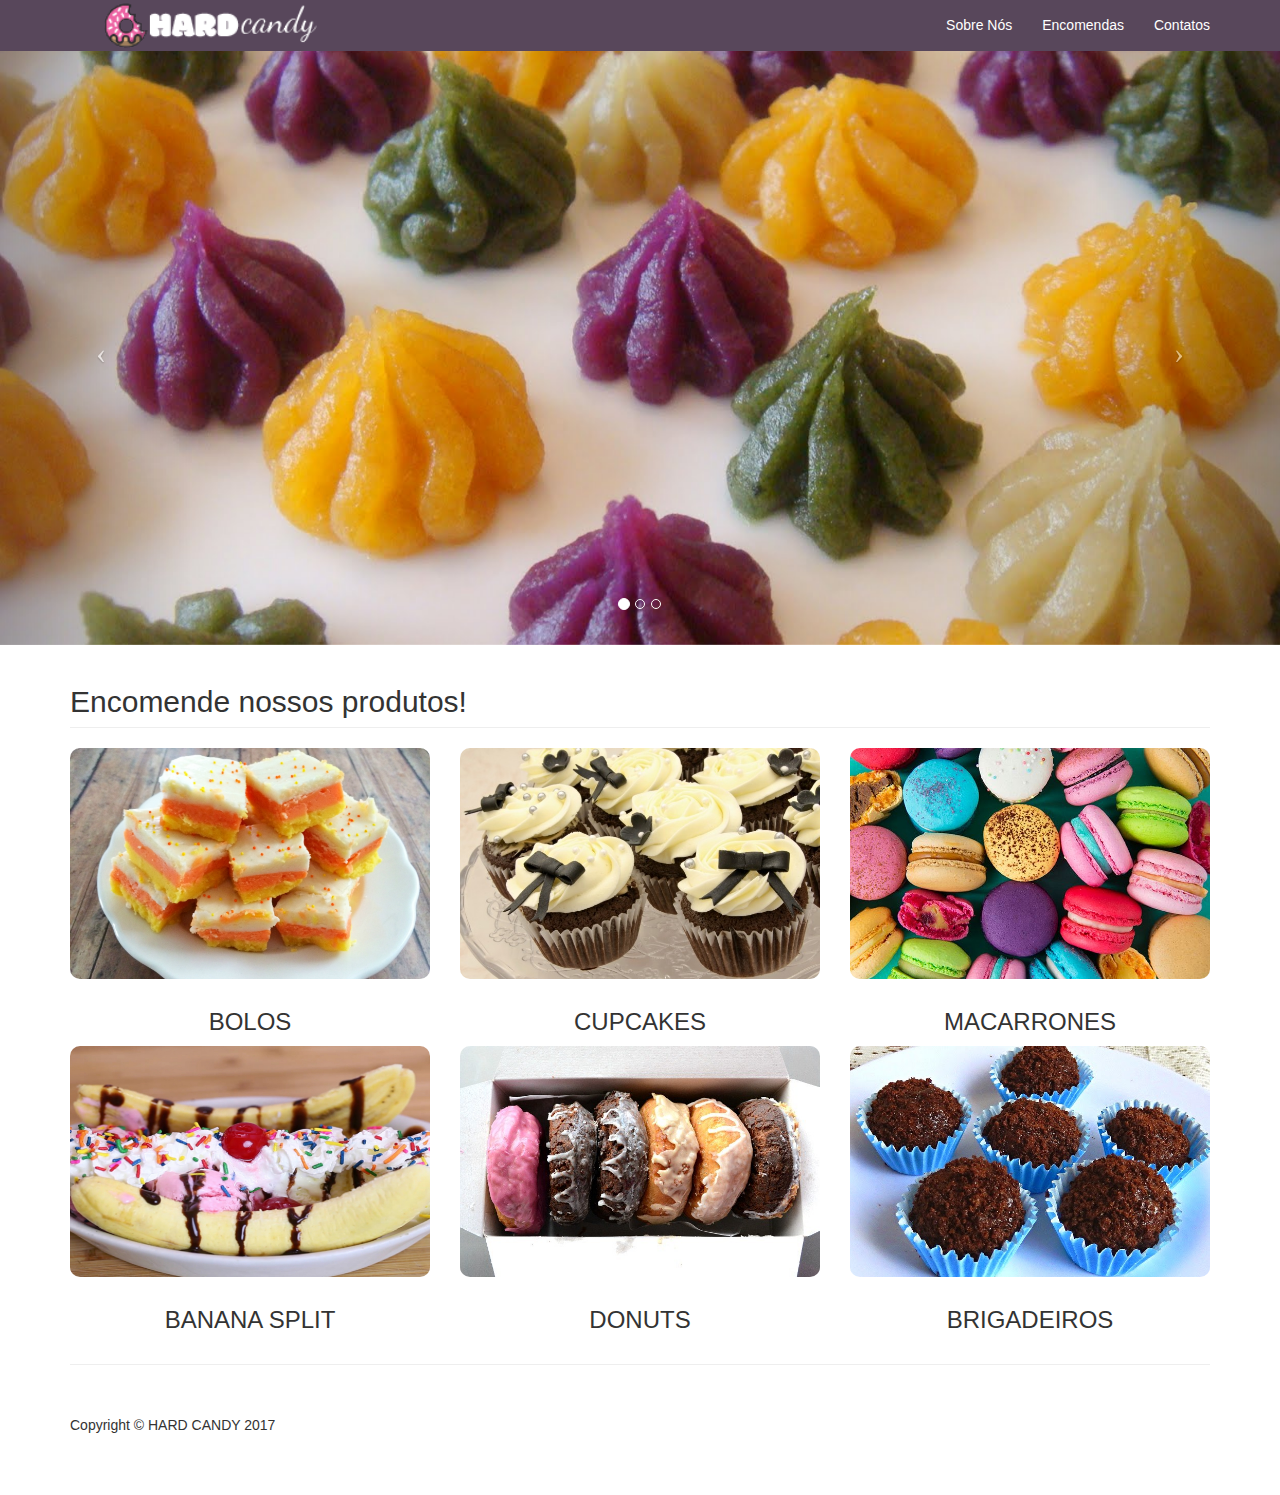
==== index.html @ cc89b590 "mais detalhes dos produtos na página inicial adicionado" ====
<!DOCTYPE html>
<html lang="en">

<head>

    <meta charset="utf-8">
    <meta http-equiv="X-UA-Compatible" content="IE=edge">
    <meta name="viewport" content="width=device-width, initial-scale=1">
    <meta name="description" content="">
    <meta name="author" content="">

    <!-- external font -->
    <link href="https://fonts.googleapis.com/css?family=Sarina" rel="stylesheet">
    <link href="https://fonts.googleapis.com/css?family=Dancing+Script" rel="stylesheet">

    <title>HARD CANDY &copy;</title>
    <link rel="shortcut icon" href="images/icon.png">

    <!-- Bootstrap Core CSS -->
    <link href="css/bootstrap.min.css" rel="stylesheet">

    <!-- Custom CSS -->
    <link href="css/modern-business.css" rel="stylesheet">

    <!-- Custom Fonts -->
    <link href="font-awesome/css/font-awesome.min.css" rel="stylesheet" type="text/css">

    <!-- my css -->
    <link rel="stylesheet" href="css/custom.css">

    <!-- HTML5 Shim and Respond.js IE8 support of HTML5 elements and media queries -->
    <!-- WARNING: Respond.js doesn't work if you view the page via file:// -->
    <!--[if lt IE 9]>
        <script src="https://oss.maxcdn.com/libs/html5shiv/3.7.0/html5shiv.js"></script>
        <script src="https://oss.maxcdn.com/libs/respond.js/1.4.2/respond.min.js"></script>
    <![endif]-->

</head>

<body>

    <!-- Navigation -->
    <nav class="navbar navbar-inverse navbar-fixed-top" role="navigation">
        <div class="container">
            <!-- Brand and toggle get grouped for better mobile display -->
            <div class="navbar-header">
                <button type="button" class="navbar-toggle" data-toggle="collapse" data-target="#bs-example-navbar-collapse-1">
                    <span class="sr-only">Toggle navigation</span>
                    <span class="icon-bar"></span>
                    <span class="icon-bar"></span>
                    <span class="icon-bar"></span>
                </button>

                <a class="navbar-brand" href="index.html"><img src="images/logo.png" style="height: 300%; margin-top: -20px;" alt=""></a>

            </div>
            <!-- Collect the nav links, forms, and other content for toggling -->
            <div class="collapse navbar-collapse" id="bs-example-navbar-collapse-1">
                <ul class="nav navbar-nav navbar-right">
                    <li>
                        <a href="about.html">Sobre Nós</a>
                    </li>
                    <li>
                        <a href="services.html">Encomendas</a>
                    </li>
                    <li>
                        <a href="contact.html">Contatos</a>
                    </li>
            <!-- /.navbar-collapse -->
        </div>
        <!-- /.container -->
    </nav>

    <!-- Header Carousel -->
    <header id="myCarousel" class="carousel slide">
        <!-- Indicators -->
        <ol class="carousel-indicators">
            <li data-target="#myCarousel" data-slide-to="0" class="active"></li>
            <li data-target="#myCarousel" data-slide-to="1"></li>
            <li data-target="#myCarousel" data-slide-to="2"></li>
        </ol>

        <!-- Wrapper for slides -->
        <div class="carousel-inner">
            <div class="item active">
                <div class="fill" style="background-image:url('images/carousel/two.png');"></div>
                <div class="carousel-caption">

                </div>
            </div>
            <div class="item">
                <div class="fill" style="background-image:url('images/carousel/tr.jpg');"></div>
                <div class="carousel-caption">

                </div>
            </div>
            <div class="item">
                <div class="fill" style="background-image:url('images/carousel/one.png');"></div>
                <div class="carousel-caption">

                </div>
            </div>
        </div>

        <!-- Controls -->
        <a class="left carousel-control" href="#myCarousel" data-slide="prev">
            <span class="icon-prev"></span>
        </a>
        <a class="right carousel-control" href="#myCarousel" data-slide="next">
            <span class="icon-next"></span>
        </a>
    </header>

    <!-- Page Content -->
    <div class="container">

        <!-- Portfolio Section -->
        <div class="row">
            <div class="col-lg-12">
                <h2 class="page-header">Encomende nossos produtos!</h2>
            </div>
            <div class="col-md-4 col-sm-6 text-center">

                    <img class="img-responsive img-portfolio img-hover" src="images/produtos/um.jpg" style="border-radius:10px; cursor: pointer;" alt="" id="bolo">
                    <h3>BOLOS</h3>

            </div>
            <div class="col-md-4 col-sm-6 text-center">

                    <img class="img-responsive img-portfolio img-hover" src="images/produtos/dois.jpg" style="border-radius:10px; cursor: pointer;" alt="cupcakes" id="cupcake">
                    <h3>CUPCAKES</h3>

            </div>
            <div class="col-md-4 col-sm-6 text-center">
                    <img class="img-responsive img-portfolio img-hover" src="images/produtos/tres.jpg" style="border-radius:10px; cursor: pointer;" alt="macarrones" id="macarrone">
                    <h3>MACARRONES</h3>
            </div>

            <div class="col-md-4 col-sm-6 text-center">
                    <img class="img-responsive img-portfolio img-hover" src="images/produtos/quatro.jpg" style="border-radius:10px; cursor: pointer;" alt="banana split" id="bananaSplit">
                    <h3>BANANA SPLIT</h3>
            </div>

            <div class="col-md-4 col-sm-6 text-center">
                    <img class="img-responsive img-portfolio img-hover" src="images/produtos/cinco.jpg" style="border-radius:10px; cursor: pointer;" alt="donuts" id="donuts">
                    <h3>DONUTS</h3>
            </div>

            <div class="col-md-4 col-sm-6 text-center">
                    <img class="img-responsive img-portfolio img-hover" src="images/produtos/seis.jpg" style="border-radius:10px; cursor: pointer;" alt="macarrones" id="brigadeiro">
                    <h3>BRIGADEIROS</h3>
            </div>


        </div>

          <hr>

        <!-- Footer -->
        <footer>
            <div class="row">
                <div class="col-lg-12">
                    <p>Copyright &copy; HARD CANDY 2017</p>
                </div>
            </div>
        </footer>

    </div>

  <div class="modal fade" id="boloModal">
    <div class="modal-dialog">
         <div class="modal-content">
             <div class="modal-header">
               <button type="button" class="close" data-dismiss="modal"><span>×</span></button>
                <h4 class="modal-title" style="text-align: center;">BOLOS</h4>
             </div>
             <div class="modal-body">
                 <p>Sabores: Chocolate, Morango e Baunilha</p>
                 <p>Tamanho: 30cm</p>
                 <p>Disponível na versão sem lactose</p>
                 <p>Trabalhamos com bolos personalizados</p>
             </div>
             <div class="modal-footer">
                 <button type="button" class="btn btn-default" data-dismiss="modal">Fechar</button>
                 <a href="services.html"><button type="button" class="btn btn-default" style="background-color: #58475B; color: white;">Encomendar</button></a>
             </div>
         </div>
     </div>
 </div>

 <div class="modal fade" id="cupcakeModal">
   <div class="modal-dialog">
        <div class="modal-content">
            <div class="modal-header">
              <button type="button" class="close" data-dismiss="modal"><span>×</span></button>
               <h4 class="modal-title" style="text-align: center;">CUPCAKES</h4>
            </div>
            <div class="modal-body">
                <p>Bolo de fôrma, utilizado em pequenos copos (o tamanho pode variar).</p>
                <br>
                <p>Sabores: Chocolate, Morango e Baunilha</p>
                <p>Tamanhos: Mini (4cm), Médio (4,5cm) e Tradicional (5,5cm)</p>
                <p>Disponível na versão sem lactose</p>
            </div>
            <div class="modal-footer">
                <button type="button" class="btn btn-default" data-dismiss="modal">Fechar</button>
                <a href="services.html"><button type="button" class="btn btn-default" style="background-color: #58475B; color: white;">Encomendar</button></a>
            </div>
        </div>
    </div>
</div>

<div class="modal fade" id="macarroneModal">
  <div class="modal-dialog">
       <div class="modal-content">
           <div class="modal-header">
             <button type="button" class="close" data-dismiss="modal"><span>×</span></button>
              <h4 class="modal-title" style="text-align: center;">MACARRONES</h4>
           </div>
           <div class="modal-body">
               <p>Doce tipicamente francês, crocante por fora e macio por dentro.</p>
               <br>
               <p>Sabores: Chocolate, Morango e Baunilha</p>
               <p>Tamanhos: 3 a 5 cm de diâmetro</p>
           </div>
           <div class="modal-footer">
               <button type="button" class="btn btn-default" data-dismiss="modal">Fechar</button>
               <a href="services.html"><button type="button" class="btn btn-default" style="background-color: #58475B; color: white;">Encomendar</button></a>
           </div>
       </div>
   </div>
</div>

<div class="modal fade" id="bananaSplitModal">
  <div class="modal-dialog">
       <div class="modal-content">
           <div class="modal-header">
             <button type="button" class="close" data-dismiss="modal"><span>×</span></button>
              <h4 class="modal-title" style="text-align: center;">BANANA SPLIT</h4>
           </div>
           <div class="modal-body">
               <p>Sobremesa servida à base de sorvete, banana e uma calda.</p>
               <br>
               <p>Sabores: Chocolate, Morango e Baunilha (ou o cliente pode pedir um sabor de sorvete adicional)</p>
               <p>Tamanhos: pode variar</p>
           </div>
           <div class="modal-footer">
               <button type="button" class="btn btn-default" data-dismiss="modal">Fechar</button>
               <a href="services.html"><button type="button" class="btn btn-default" style="background-color: #58475B; color: white;">Encomendar</button></a>
           </div>
       </div>
   </div>
</div>

<div class="modal fade" id="donutsModal">
  <div class="modal-dialog">
       <div class="modal-content">
           <div class="modal-header">
             <button type="button" class="close" data-dismiss="modal"><span>×</span></button>
              <h4 class="modal-title" style="text-align: center;">DONUTS</h4>
           </div>
           <div class="modal-body">
               <p>Pequeno bolo em forma de rosca, muito popular nos EUA, massa açucarada frita.</p>
               <br>
               <p>Sabores: Chocolate, Morango e Baunilha (o cliente pode pedir um sabor adicional)</p>
               <p>Tamanhos: único (7cm)</p>
           </div>
           <div class="modal-footer">
               <button type="button" class="btn btn-default" data-dismiss="modal">Fechar</button>
               <a href="services.html"><button type="button" class="btn btn-default" style="background-color: #58475B; color: white;">Encomendar</button></a>
           </div>
       </div>
   </div>
</div>

<div class="modal fade" id="donutsModal">
  <div class="modal-dialog">
       <div class="modal-content">
           <div class="modal-header">
             <button type="button" class="close" data-dismiss="modal"><span>×</span></button>
              <h4 class="modal-title" style="text-align: center;">BRIGADEIROS</h4>
           </div>
           <div class="modal-body">
               <p>Típico doce de origem brasileira.</p>
               <br>
               <p>Sabores: Tradicional, Beijinho e Cannabis</p>
               <p>Tamanhos: único</p>
           </div>
           <div class="modal-footer">
               <button type="button" class="btn btn-default" data-dismiss="modal">Fechar</button>
               <a href="services.html"><button type="button" class="btn btn-default" style="background-color: #58475B; color: white;">Encomendar</button></a>
           </div>
       </div>
   </div>
</div>

    <!-- /.container -->

    <!-- jQuery -->
    <script src="js/jquery.js"></script>

    <script type="text/javascript">

    function alertMessageBolo() {
      $('#boloModal').modal('show');
    }

    function alertMessageCupcake() {
      $('#cupcakeModal').modal('show');
    }

    function alertMessageMacarrone() {
      $('#macarroneModal').modal('show');
    }

    function alertMessageBananaSplit() {
      $('#bananaSplitModal').modal('show');
    }

    function alertMessageDonuts() {
      $('#donutsModal').modal('show');
    }

    function alertMessageBrigadeiro() {
      $('#donutsModal').modal('show');
    }

    $(document).ready(function () {
                $('#bolo').on('click', function(e) {
                    e.preventDefault();
                    alertMessageBolo();
				});
			});

    $(document).ready(function () {
                $('#cupcake').on('click', function(e) {
                    e.preventDefault();
                    alertMessageCupcake();
  			});
  		});

    $(document).ready(function () {
                $('#macarrone').on('click', function(e) {
                    e.preventDefault();
                    alertMessageMacarrone();
    		});
    	});

    $(document).ready(function () {
                $('#bananaSplit').on('click', function(e) {
                    e.preventDefault();
                    alertMessageBananaSplit();
        });
      });

      $(document).ready(function () {
                  $('#donuts').on('click', function(e) {
                      e.preventDefault();
                      alertMessageDonuts();
          });
        });

        $(document).ready(function () {
                    $('#brigadeiro').on('click', function(e) {
                        e.preventDefault();
                        alertMessageBrigadeiro();
            });
          });

    </script>

    <!-- Bootstrap Core JavaScript -->
    <script src="js/bootstrap.min.js"></script>

    <!-- Script to Activate the Carousel -->
    <script>
    $('.carousel').carousel({
        interval: 5000 //changes the speed
    })
    </script>

</body>

</html>
---- css/modern-business.css ----
/*!
 * Start Bootstrap - Modern Business (http://startbootstrap.com/)
 * Copyright 2013-2016 Start Bootstrap
 * Licensed under MIT (https://github.com/BlackrockDigital/startbootstrap/blob/gh-pages/LICENSE)
 */

/* Global Styles */

html,
body {
    height: 100%;
}

body {
    padding-top: 50px; /* Required padding for .navbar-fixed-top. Remove if using .navbar-static-top. Change if height of navigation changes. */
}

.img-portfolio {
    margin-bottom: 30px;
}

.img-hover:hover {
    opacity: 0.8;
}

/* Home Page Carousel */

header.carousel {
    height: 50%;
}

header.carousel .item,
header.carousel .item.active,
header.carousel .carousel-inner {
    height: 100%;
}

header.carousel .fill {
    width: 100%;
    height: 100%;
    background-position: center;
    background-size: cover;
}

/* 404 Page Styles */

.error-404 {
    font-size: 100px;
}

/* Pricing Page Styles */

.price {
    display: block;
    font-size: 50px;
    line-height: 50px;
}

.price sup {
    top: -20px;
    left: 2px;
    font-size: 20px;
}

.period {
    display: block;
    font-style: italic;
}

/* Footer Styles */

footer {
    margin: 50px 0;
}

/* Responsive Styles */

@media(max-width:991px) {
    .customer-img,
    .img-related {
        margin-bottom: 30px;
    }
}

@media(max-width:767px) {
    .img-portfolio {
        margin-bottom: 15px;
    }

    header.carousel .carousel {
        height: 70%;
    }
}
---- css/custom.css ----
body {
  //background-color: #F3BA23;
}

a.left.carousel-control {
  height: 100%!important;
}

a.right.carousel-control {
  height: 100%!important;
}

#myCarousel {
  height: 70%!important;
}


.h3Edited {
  font-size: 23.5px!important;
}

.navbar-inverse {
  background-color: #58475B!important;
  border-color: #58475B!important;
  color: white!important;
}

.navbar-inverse .navbar-brand {
  color: white!important;
  //cor branca no link
}

.navbar-inverse .navbar-nav>.active>a {
  background-color: #BB8800;
}

.navbar-inverse .navbar-nav>li>a:hover {
  color: #F8D47E!important;
}

.navbar-inverse .navbar-nav>.active>a:hover {
  background-color: #58475B;
}

.navbar-inverse .navbar-brand:hover {
  color: #9d9d9d!important;
}

.navbar-inverse .navbar-nav>li>a {
  color: white!important;
}

.panel-default>.panel-heading {
  background-color: #58475B!important;
  color: white!important;
}

.panel-body {
  background-color: #BB8800!important;
  color: white!important;
}

.navbar-inverse .navbar-brand:hover {
    color: #fff!important;
}

.textoDescricao {
  padding-left: 10%;
  text-align: left;
}

.checkbox {
  float: left!important;
}

.campos {
  padding-top: 10px;
  padding-left: 50%;
}

.total {
  background-color: #BB8800;
  height: 70px;
  width: 200px;
  border-radius: 10px;
  color: white;
  float: right;
  text-align: center;
  font-size: 23px;
  padding-top: 4px;
}

.moneyIco {
  float: right;
  height: 60px;
  width: 60px;
  padding-top: 6px;

}

.totalRS {
  display: inline;
  position: absolute;
  margin-left: -5%;
}

#resultado {
  color: black;
}

a {
  color: #59475B;
}

a:hover  {
  color: #8A6D8C;
}

@font-face {
  font-family: Modak;
  src: url("../fonts/Modak.ttf") format("truetype");
}
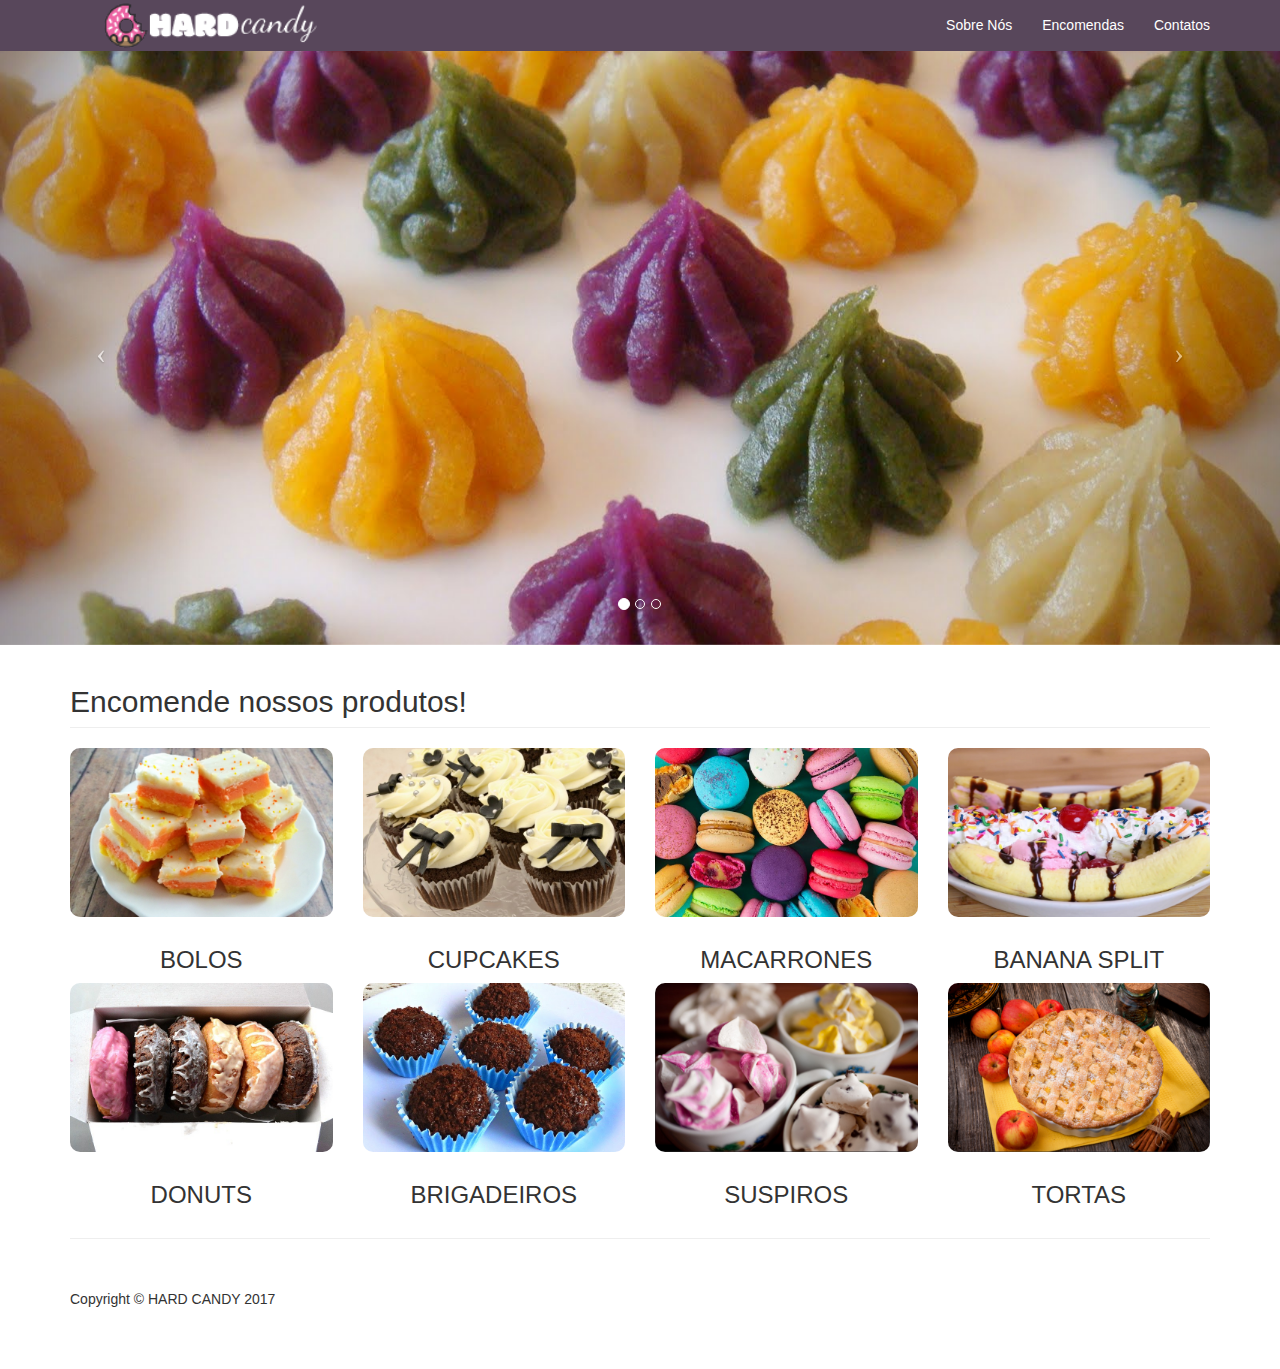
==== commit c3675584: "novos produtos no index e modais adicionados" ====
--- a/index.html
+++ b/index.html
@@ -119,36 +119,46 @@
             <div class="col-lg-12">
                 <h2 class="page-header">Encomende nossos produtos!</h2>
             </div>
-            <div class="col-md-4 col-sm-6 text-center">
+            <div class="col-md-3 col-sm-6 text-center">
 
                     <img class="img-responsive img-portfolio img-hover" src="images/produtos/um.jpg" style="border-radius:10px; cursor: pointer;" alt="" id="bolo">
                     <h3>BOLOS</h3>
 
             </div>
-            <div class="col-md-4 col-sm-6 text-center">
+            <div class="col-md-3 col-sm-6 text-center">
 
                     <img class="img-responsive img-portfolio img-hover" src="images/produtos/dois.jpg" style="border-radius:10px; cursor: pointer;" alt="cupcakes" id="cupcake">
                     <h3>CUPCAKES</h3>
 
             </div>
-            <div class="col-md-4 col-sm-6 text-center">
+            <div class="col-md-3 col-sm-6 text-center">
                     <img class="img-responsive img-portfolio img-hover" src="images/produtos/tres.jpg" style="border-radius:10px; cursor: pointer;" alt="macarrones" id="macarrone">
                     <h3>MACARRONES</h3>
             </div>
 
-            <div class="col-md-4 col-sm-6 text-center">
+            <div class="col-md-3 col-sm-6 text-center">
                     <img class="img-responsive img-portfolio img-hover" src="images/produtos/quatro.jpg" style="border-radius:10px; cursor: pointer;" alt="banana split" id="bananaSplit">
                     <h3>BANANA SPLIT</h3>
             </div>
 
-            <div class="col-md-4 col-sm-6 text-center">
+            <div class="col-md-3 col-sm-6 text-center">
                     <img class="img-responsive img-portfolio img-hover" src="images/produtos/cinco.jpg" style="border-radius:10px; cursor: pointer;" alt="donuts" id="donuts">
                     <h3>DONUTS</h3>
             </div>
 
-            <div class="col-md-4 col-sm-6 text-center">
-                    <img class="img-responsive img-portfolio img-hover" src="images/produtos/seis.jpg" style="border-radius:10px; cursor: pointer;" alt="macarrones" id="brigadeiro">
+            <div class="col-md-3 col-sm-6 text-center">
+                    <img class="img-responsive img-portfolio img-hover" src="images/produtos/seis.jpg" style="border-radius:10px; cursor: pointer;" alt="brigadeiro" id="brigadeiro">
                     <h3>BRIGADEIROS</h3>
+            </div>
+
+            <div class="col-md-3 col-sm-6 text-center">
+                    <img class="img-responsive img-portfolio img-hover" src="images/produtos/sete.jpg" style="border-radius:10px; cursor: pointer;" alt="suspiro" id="suspiro">
+                    <h3>SUSPIROS</h3>
+            </div>
+
+            <div class="col-md-3 col-sm-6 text-center">
+                    <img class="img-responsive img-portfolio img-hover" src="images/produtos/oito.jpg" style="border-radius:10px; cursor: pointer;" alt="tortas" id="torta">
+                    <h3>TORTAS</h3>
             </div>
 
 
@@ -241,7 +251,7 @@
            <div class="modal-body">
                <p>Sobremesa servida à base de sorvete, banana e uma calda.</p>
                <br>
-               <p>Sabores: Chocolate, Morango e Baunilha (ou o cliente pode pedir um sabor de sorvete adicional)</p>
+               <p>Sabores: Chocolate, Morango e Baunilha (ou o cliente pode pedir um sabor de sorvete adicional no 'Enviar Mensagem Adicional' em encomendas)</p>
                <p>Tamanhos: pode variar</p>
            </div>
            <div class="modal-footer">
@@ -262,7 +272,7 @@
            <div class="modal-body">
                <p>Pequeno bolo em forma de rosca, muito popular nos EUA, massa açucarada frita.</p>
                <br>
-               <p>Sabores: Chocolate, Morango e Baunilha (o cliente pode pedir um sabor adicional)</p>
+               <p>Sabores: Chocolate, Morango e Baunilha (o cliente pode pedir um sabor adicional no 'Enviar Mensagem Adicional' em encomendas)</p>
                <p>Tamanhos: único (7cm)</p>
            </div>
            <div class="modal-footer">
@@ -273,7 +283,7 @@
    </div>
 </div>
 
-<div class="modal fade" id="donutsModal">
+<div class="modal fade" id="brigadeiroModal">
   <div class="modal-dialog">
        <div class="modal-content">
            <div class="modal-header">
@@ -294,6 +304,48 @@
    </div>
 </div>
 
+<div class="modal fade" id="suspiroModal">
+  <div class="modal-dialog">
+       <div class="modal-content">
+           <div class="modal-header">
+             <button type="button" class="close" data-dismiss="modal"><span>×</span></button>
+              <h4 class="modal-title" style="text-align: center;">SUSPIROS</h4>
+           </div>
+           <div class="modal-body">
+               <p>"Suspiro" ou "merengue", doce leve, feito com claras de ovos e açúcar.</p>
+               <br>
+               <p>Sabores: Tradicional, limão e laranja</p>
+               <p>Tamanhos: único</p>
+           </div>
+           <div class="modal-footer">
+               <button type="button" class="btn btn-default" data-dismiss="modal">Fechar</button>
+               <a href="services.html"><button type="button" class="btn btn-default" style="background-color: #58475B; color: white;">Encomendar</button></a>
+           </div>
+       </div>
+   </div>
+</div>
+
+<div class="modal fade" id="tortaModal">
+  <div class="modal-dialog">
+       <div class="modal-content">
+           <div class="modal-header">
+             <button type="button" class="close" data-dismiss="modal"><span>×</span></button>
+              <h4 class="modal-title" style="text-align: center;">TORTAS</h4>
+           </div>
+           <div class="modal-body">
+               <p>Sobremesa cozida ao forno, feita com massa de farinha e recheada com nossos sabores/igredientes (o cliete pode pedir algum sabor adicional no 'Enviar Mensagem Adicional' em encomendas)</p>
+               <br>
+               <p>Sabores: Tradicional, coco e baunilha</p>
+               <p>Tamanhos: 24x25cm</p>
+           </div>
+           <div class="modal-footer">
+               <button type="button" class="btn btn-default" data-dismiss="modal">Fechar</button>
+               <a href="services.html"><button type="button" class="btn btn-default" style="background-color: #58475B; color: white;">Encomendar</button></a>
+           </div>
+       </div>
+   </div>
+</div>
+
     <!-- /.container -->
 
     <!-- jQuery -->
@@ -322,7 +374,15 @@
     }
 
     function alertMessageBrigadeiro() {
-      $('#donutsModal').modal('show');
+      $('#brigadeiroModal').modal('show');
+    }
+
+    function alertMessageSuspiro() {
+      $('#suspiroModal').modal('show');
+    }
+
+    function alertMessageTorta() {
+      $('#tortaModal').modal('show');
     }
 
     $(document).ready(function () {
@@ -367,6 +427,20 @@
             });
           });
 
+        $(document).ready(function () {
+                    $('#suspiro').on('click', function(e) {
+                        e.preventDefault();
+                        alertMessageSuspiro();
+            });
+          });
+
+      $(document).ready(function () {
+                  $('#torta').on('click', function(e) {
+                        e.preventDefault();
+                        alertMessageTorta();
+            });
+          });
+
     </script>
 
     <!-- Bootstrap Core JavaScript -->
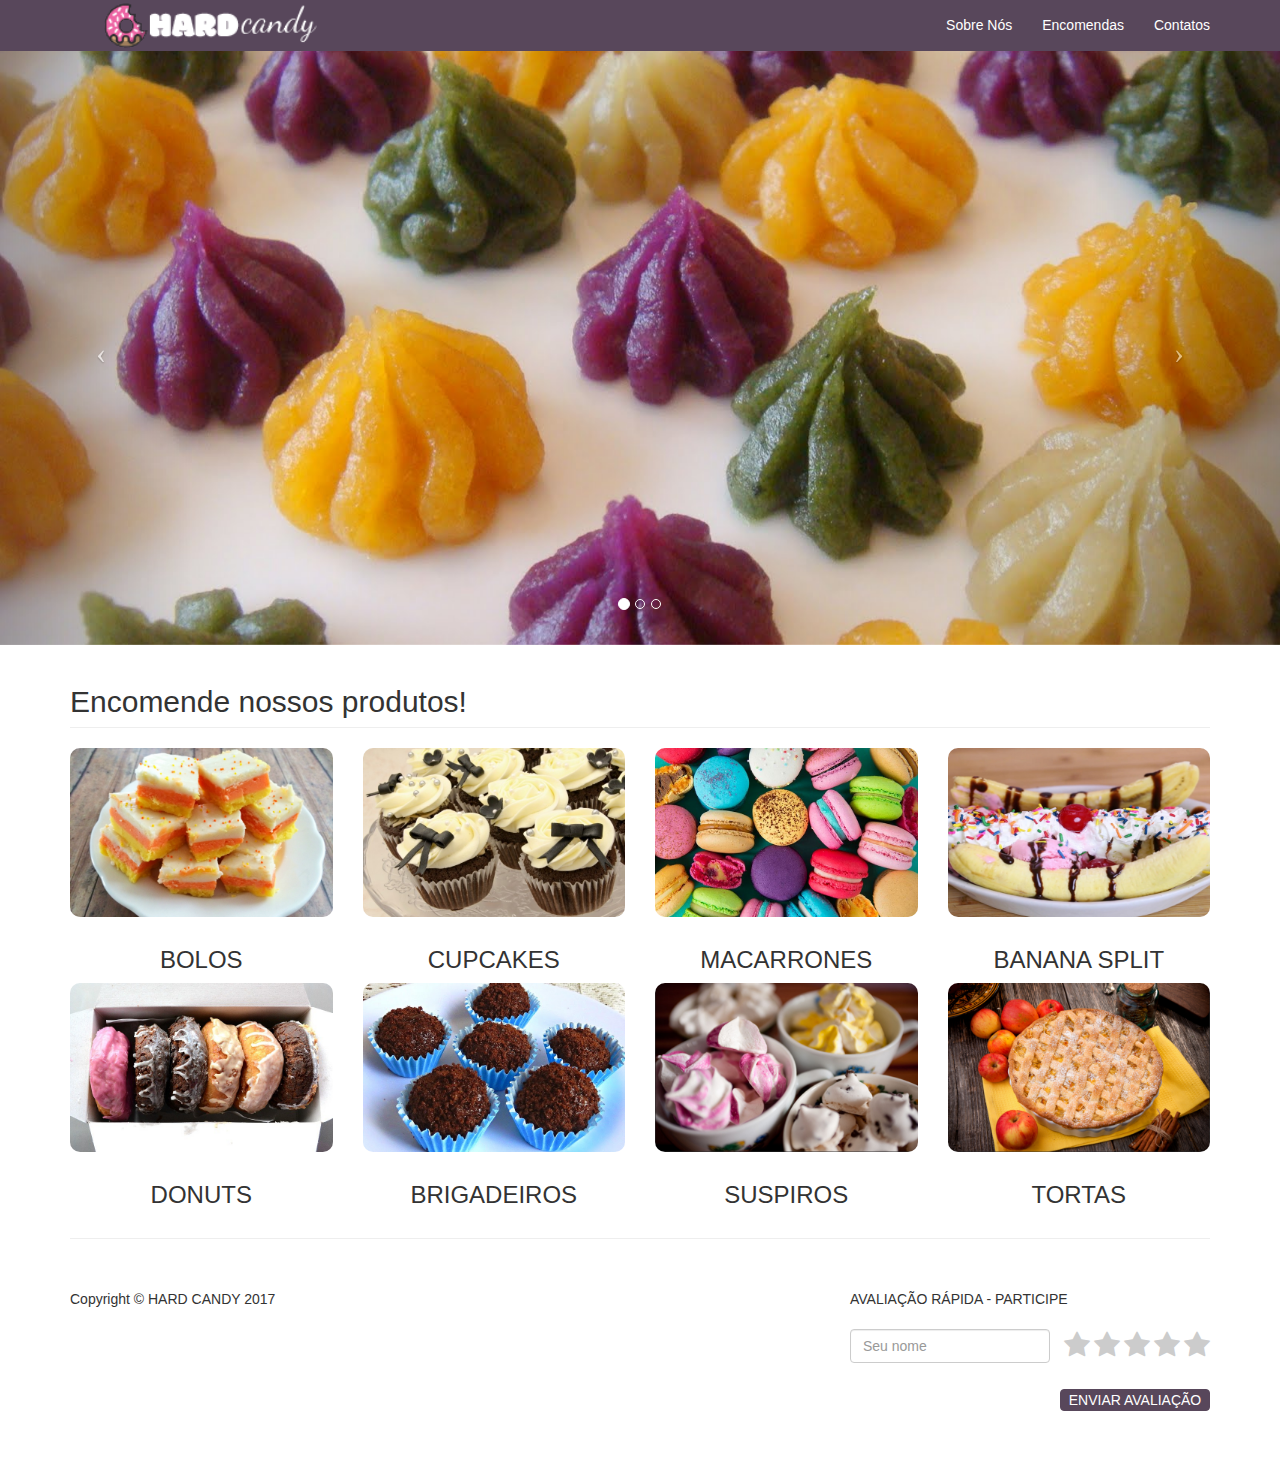
==== commit b997385b: "protótipo de avaliação" ====
--- a/index.html
+++ b/index.html
@@ -169,9 +169,35 @@
         <!-- Footer -->
         <footer>
             <div class="row">
-                <div class="col-lg-12">
+                <div class="col-md-8">
                     <p>Copyright &copy; HARD CANDY 2017</p>
                 </div>
+                <div class="col-md-4">
+                    AVALIAÇÃO RÁPIDA - PARTICIPE
+                    <br>
+                    <br>
+                    <div class="form-group" id="avaliacaoRapida">
+
+                        <input type="text" class="form-control" style="width: 200px; display: inline;" placeholder="Seu nome" name="nome"/>
+                        <div class="estrelas" style="float: right; padding-top: 3px;">
+                          <input type="radio" id="cm_star-empty" name="fb" value="" checked/>
+                          <label for="cm_star-1"><i class="fa fa-2x"></i></label>
+                          <input type="radio" id="cm_star-1" name="fb" value="1"/>
+                          <label for="cm_star-2"><i class="fa fa-2x"></i></label>
+                          <input type="radio" id="cm_star-2" name="fb" value="2"/>
+                          <label for="cm_star-3"><i class="fa fa-2x"></i></label>
+                          <input type="radio" id="cm_star-3" name="fb" value="3"/>
+                          <label for="cm_star-4"><i class="fa fa-2x"></i></label>
+                          <input type="radio" id="cm_star-4" name="fb" value="4"/>
+                          <label for="cm_star-5"><i class="fa fa-2x"></i></label>
+                          <input type="radio" id="cm_star-5" name="fb" value="5"/>
+                        </div>
+                        <br>
+                    </div>
+                    <div style="padding-top: 10px; float: right;">
+                        <button type="submit" class="btn btn-primary" id="avaliacao" data-toggle="modal" data-target="#modal-mensagem" style="background-color: #58475B;border-color: #58475B; width:150px; padding: 0;">ENVIAR AVALIAÇÃO</button>
+                    </div>
+              </div>
             </div>
         </footer>
 
@@ -251,7 +277,7 @@
            <div class="modal-body">
                <p>Sobremesa servida à base de sorvete, banana e uma calda.</p>
                <br>
-               <p>Sabores: Chocolate, Morango e Baunilha (ou o cliente pode pedir um sabor de sorvete adicional no 'Enviar Mensagem Adicional' em encomendas)</p>
+               <p>Sabores: Chocolate, Morango e Baunilha</p>
                <p>Tamanhos: pode variar</p>
            </div>
            <div class="modal-footer">
@@ -272,7 +298,7 @@
            <div class="modal-body">
                <p>Pequeno bolo em forma de rosca, muito popular nos EUA, massa açucarada frita.</p>
                <br>
-               <p>Sabores: Chocolate, Morango e Baunilha (o cliente pode pedir um sabor adicional no 'Enviar Mensagem Adicional' em encomendas)</p>
+               <p>Sabores: Chocolate, Morango e Baunilha</p>
                <p>Tamanhos: único (7cm)</p>
            </div>
            <div class="modal-footer">
@@ -333,10 +359,28 @@
               <h4 class="modal-title" style="text-align: center;">TORTAS</h4>
            </div>
            <div class="modal-body">
-               <p>Sobremesa cozida ao forno, feita com massa de farinha e recheada com nossos sabores/igredientes (o cliete pode pedir algum sabor adicional no 'Enviar Mensagem Adicional' em encomendas)</p>
+               <p>Sobremesa cozida ao forno, feita com massa de farinha e recheada com nossos sabores/igredientes</p>
                <br>
-               <p>Sabores: Tradicional, coco e baunilha</p>
+               <p>Sabores: Maçã, amora e cereja</p>
                <p>Tamanhos: 24x25cm</p>
+           </div>
+           <div class="modal-footer">
+               <button type="button" class="btn btn-default" data-dismiss="modal">Fechar</button>
+               <a href="services.html"><button type="button" class="btn btn-default" style="background-color: #58475B; color: white;">Encomendar</button></a>
+           </div>
+       </div>
+   </div>
+</div>
+
+<div class="modal fade" id="avaliacaoModal">
+  <div class="modal-dialog">
+       <div class="modal-content">
+           <div class="modal-header">
+             <button type="button" class="close" data-dismiss="modal"><span>×</span></button>
+              <h4 class="modal-title" style="text-align: center;">OBRIGADO!</h4>
+           </div>
+           <div class="modal-body">
+               <p>A nossa equipe agradece a sua avaliação, a sua avaliação significa muito para nós!</p>
            </div>
            <div class="modal-footer">
                <button type="button" class="btn btn-default" data-dismiss="modal">Fechar</button>
@@ -383,6 +427,10 @@
 
     function alertMessageTorta() {
       $('#tortaModal').modal('show');
+    }
+
+    function alertMessageAcaliacao() {
+      $('#avaliacaoModal').modal('show');
     }
 
     $(document).ready(function () {
@@ -441,6 +489,14 @@
             });
           });
 
+      $(document).ready(function () {
+                  $('#avaliacao').on('click', function(e) {
+                      e.preventDefault();
+                      $('#avaliacaoRapida').trigger("reset");
+                      alertMessageAcaliacao();
+            });
+          });
+
     </script>
 
     <!-- Bootstrap Core JavaScript -->
--- a/css/custom.css
+++ b/css/custom.css
@@ -120,3 +120,34 @@
   font-family: Modak;
   src: url("../fonts/Modak.ttf") format("truetype");
 }
+
+.map-responsive {
+  overflow:hidden;
+  padding-bottom:56.25%;
+  position:relative;
+  height:0;
+}
+
+.map-responsive script{
+  /*ou iframe*/
+  left:0;
+  top:0;
+  height:100%;
+  width:100%;
+  position:absolute;
+}
+
+
+.estrelas input[type=radio] {
+  display: none;
+  cursor: pointer;
+}
+.estrelas label i.fa:before {
+  content:'\f005';
+  color: #FC0;
+  cursor: pointer;
+}
+.estrelas input[type=radio]:checked ~ label i.fa:before {
+  color: #CCC;
+  cursor: pointer;
+}
